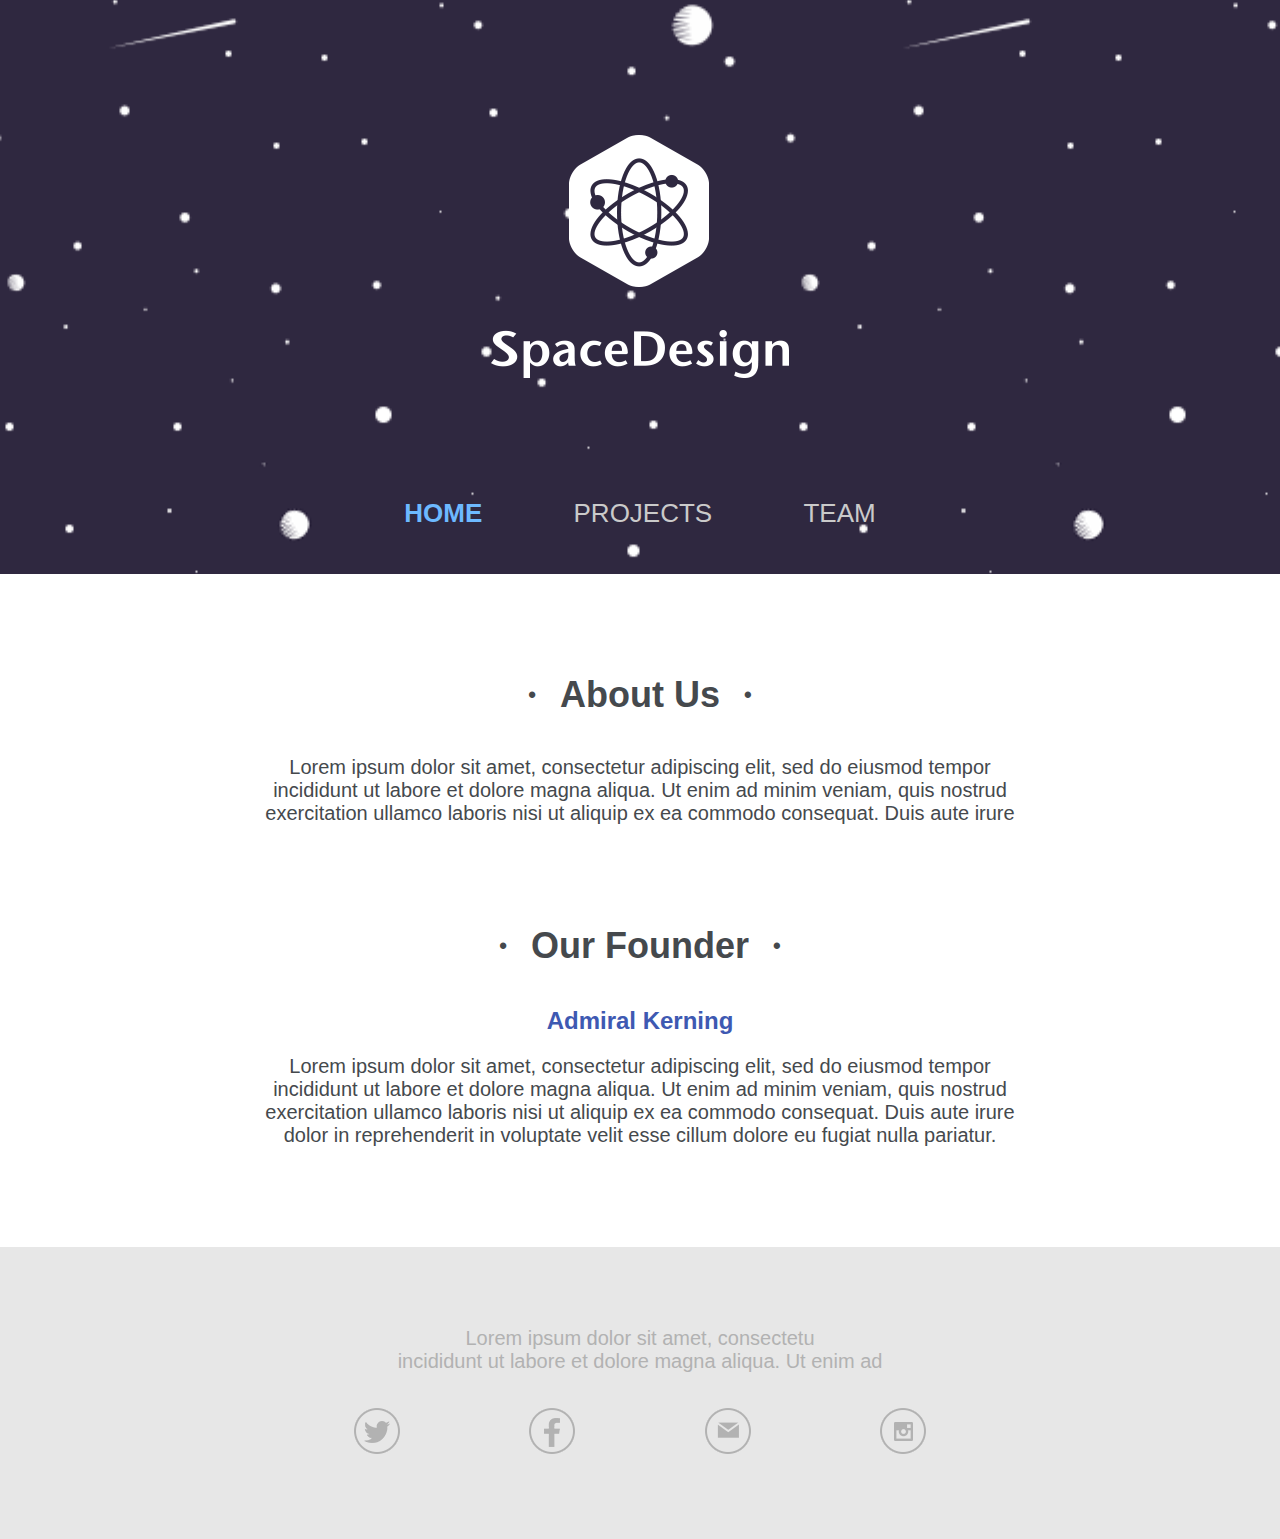
==== company_site/index.html @ 38623471 "Multi-page site" ====
<!doctype html>
<html lang="en-US">
  <head>
    <title>Space Design | Home</title>
    <meta charset="utf-8"/>
    <link rel="stylesheet" href="site.css"/>
  </head>
  <body>
    <header>
      <h1>
        <img src="images/logo.png" alt="Space Design"/>
      </h1>
      <nav>
        <ul>
          <li><a class="active" href="index.html">Home</a></li>
          <li><a href="projects.html">Projects</a></li>
          <li><a href="team.html">Team</a></li>
        </ul>
      </nav>
    </header>

    <main>
      <div class="column">
        <article>
          <h2>About Us</h2>
          <p>Lorem ipsum dolor sit amet, consectetur adipiscing elit, sed do eiusmod tempor incididunt ut labore et dolore magna aliqua. Ut enim ad minim veniam, quis nostrud exercitation ullamco laboris nisi ut aliquip ex ea commodo consequat. Duis aute irure</p>
        </article>

        <article>
          <h2>Our Founder</h2>
          <h3>Admiral Kerning</h3>
          <p>Lorem ipsum dolor sit amet, consectetur adipiscing elit, sed do eiusmod tempor incididunt ut labore et dolore magna aliqua. Ut enim ad minim veniam, quis nostrud exercitation ullamco laboris nisi ut aliquip ex ea commodo consequat. Duis aute irure dolor in reprehenderit in voluptate velit esse cillum dolore eu fugiat nulla pariatur.</p>
        </article>
      </div>
    </main>
    <footer>
      <p>
        Lorem ipsum dolor sit amet, consectetu
        <br />
        incididunt ut labore et dolore magna aliqua. Ut enim ad
      </p>
      <ul>
        <li><a href="#" class="twitter">Twitter</a></li>
        <li><a href="#" class="facebook">Facebook</a></li>
        <li><a href="#" class="email">Email</a></li>
        <li><a href="#" class="instagram">Instagram</a></li>
      </ul>
    </footer>
  </body>
</html>
---- company_site/site.css ----
@import url("whitespace-reset.css");

body {
  padding: 135px 0 0 0;
  font: normal 20px "Avenir", Helvetica, Arial, sans-serif;
  text-align: center;
  color: #45494d;
  background: #2f2840 url("images/bg_body.gif") 50% 0 repeat;
}

header {

}

header h1 {
  margin: 0 0 115px 0;
}

nav {
  padding: 0 0 45px 0;
  font-size: 26px;
  text-transform: uppercase;
}

nav li {
  display: inline;
  padding: 0 42px;
}

nav a {
  text-decoration: none;
  color: #cacaca;
}

nav a.active {
  font-weight: bold;
  color: #6db9ff;
}

main {
  padding: 100px 0 0 0;
  background: #ffffff;
}

h2 {
  padding: 0 0 40px 0;
  font-size: 36px;
  font-weight: 600;
}

h2:before,
h2:after {
  display: inline-block;
  padding: 0 24px;
  font-size: 22px;
  vertical-align: 5px;
  content: "\2022";
}

h3 {
  padding: 0 0 20px 0;
  font-size: 24px;
  color: #3e59b2;
}

article {
  padding: 0 0 100px 0;
}

article p {
  padding: 0 110px;
}

.column {
  width: 1000px;
  margin: 0 auto;
}

footer {
  padding: 80px 0;
  color: #b2b2b2;
  background: #e7e7e7;
}

footer p {
  padding: 0 0 35px 0;
}

footer li {
  display: inline-block;
  padding: 0 62px;
}

footer li a {
  display: block;
  width: 46px;
  height: 46px;
  text-indent: -9999px;
  overflow: hidden;
  background: transparent url("images/icons_social-media.png") 0 0 no-repeat;
}

footer li a.facebook { background-position: 0 -46px; }
footer li a.email { background-position: 0 -92px; }
footer li a.instagram { background-position: 0 100%; }

#projects figure {
  padding: 0 0 55px 0;
}

#projects figure img {
  display: block;
}

#team p {
  padding: 0 120px 120px 120px;
}

#team ul {
  padding: 0 0 225px 0;
}

#team li {
  display: inline-block;
  padding: 0 30px;
  font-size: 24px;
}

#team li img {
  display: block;
  margin: 0 0 25px 0;
}

#team li a {
  text-decoration: none;
  color: #3e59b2;
}
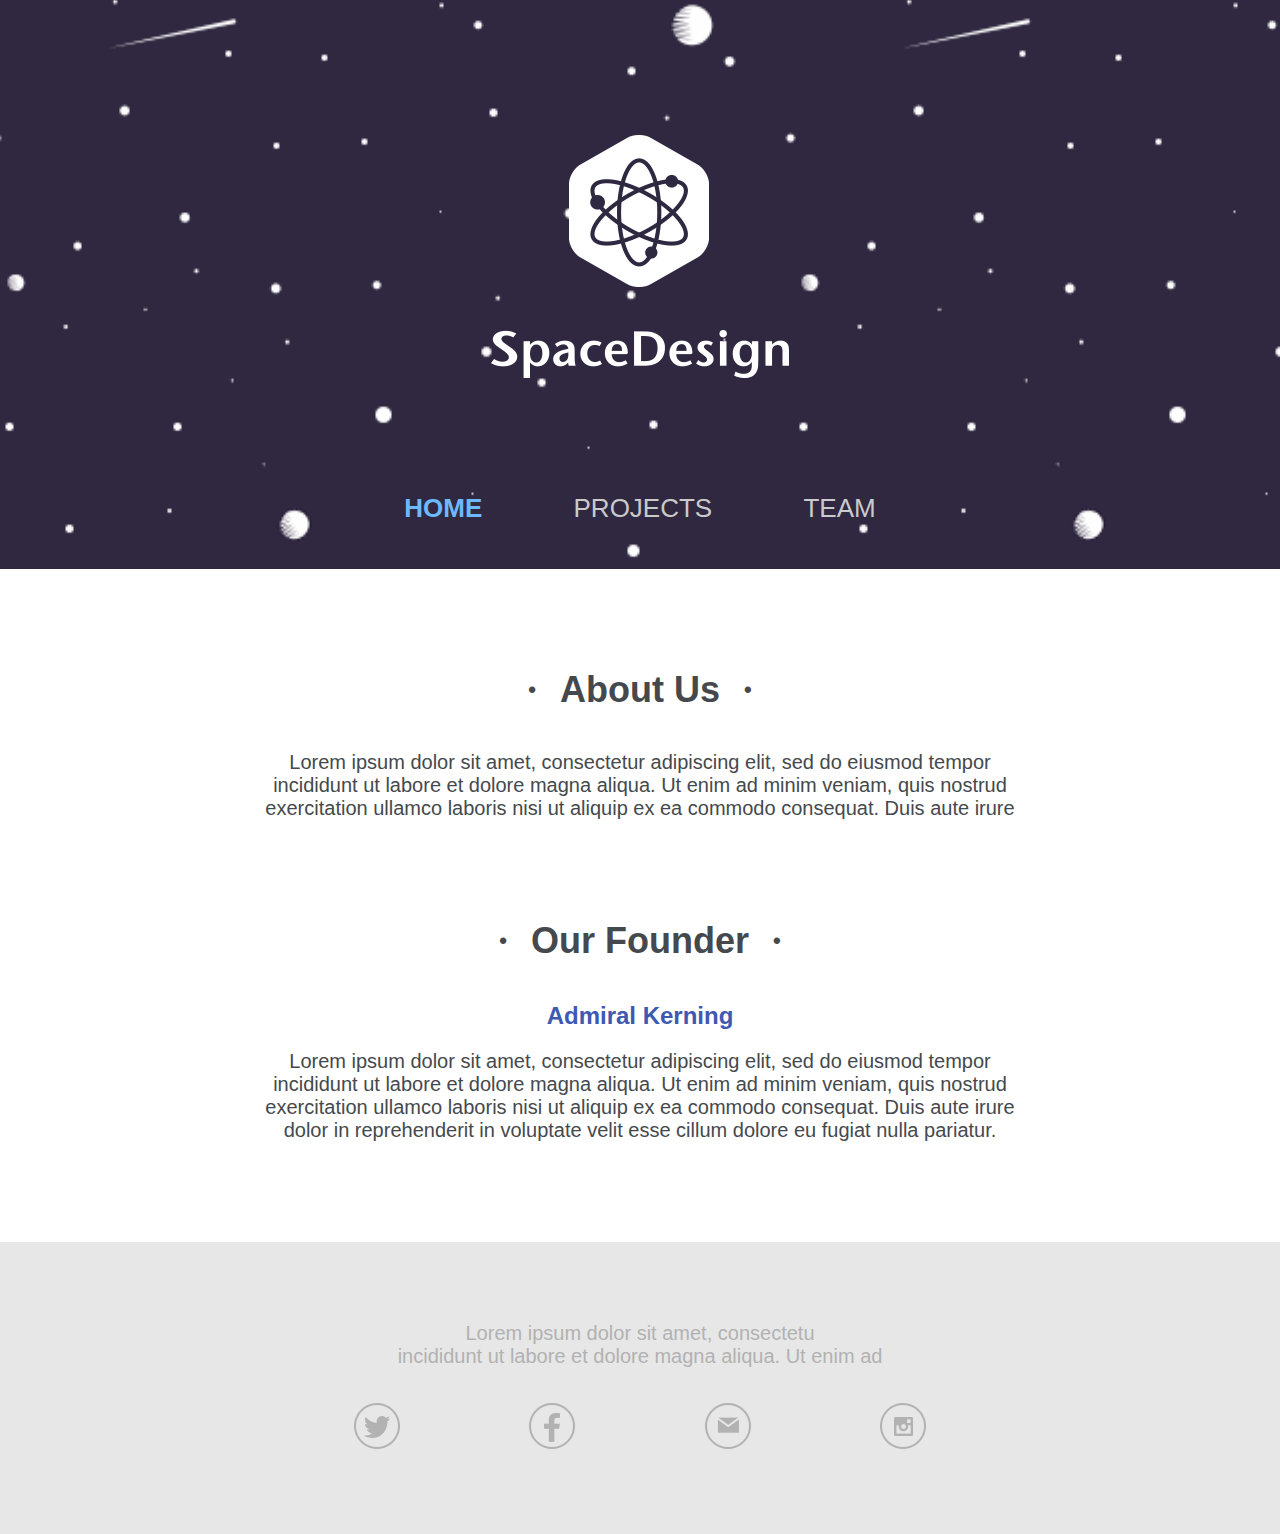
==== commit 47a56e1b: "Add responsive breakpoints to site" ====
--- a/company_site/index.html
+++ b/company_site/index.html
@@ -8,7 +8,7 @@
   <body>
     <header>
       <h1>
-        <img src="images/logo.png" alt="Space Design"/>
+        <a href="index.html">SpaceDesign</a>
       </h1>
       <nav>
         <ul>
--- a/company_site/site.css
+++ b/company_site/site.css
@@ -8,12 +8,16 @@
   background: #2f2840 url("images/bg_body.gif") 50% 0 repeat;
 }
 
-header {
-
-}
-
 header h1 {
   margin: 0 0 115px 0;
+}
+
+header h1 a {
+  display: inline-block;
+  width: 298px;
+  height: 243px;
+  text-indent: -9999px;
+  background: transparent url("images/logo.png") 0 0 no-repeat;
 }
 
 nav {
@@ -72,7 +76,7 @@
 }
 
 .column {
-  width: 1000px;
+  max-width: 1000px;
   margin: 0 auto;
 }
 
@@ -135,3 +139,91 @@
   text-decoration: none;
   color: #3e59b2;
 }
+
+@media (max-width: 875px) {
+  #team li {
+    width: 48%;
+    padding: 0 0 30px 0;
+  }
+  #team li img {
+    margin: 0 auto 25px auto;
+  }
+}
+
+@media (max-width: 768px) {
+  body {
+    padding-top: 65px;
+  }
+  header h1 a {
+    width: 223px;
+    height: 182px;
+    background-size: cover;
+  }
+
+  nav {
+    padding-bottom: 20px;
+  }
+  main {
+    padding-top: 70px;
+  }
+  article {
+    padding-bottom: 50px;
+  }
+  article p {
+    padding: 0 40px;
+    text-align: justify;
+  }
+  footer {
+    padding: 35px 0;
+  }
+  footer li {
+    padding: 0 32px;
+  }
+}
+
+@media (max-width: 480px) {
+  body {
+    padding-top: 0;
+    font-size: 16px;
+  }
+  header {
+    padding: 20px 15px;
+  }
+  header h1 {
+    float: left;
+    margin: 20px 0 0 0;
+    font-size: 20px;
+  }
+  header h1 a {
+    width: auto;
+    height: 40px;
+    padding: 10px 0 0 55px;
+    text-indent: 0;
+    text-decoration: none;
+    color: #ffffff;
+    background-position: -20px 0;
+    background-size: 90px auto;
+  }
+  nav {
+    padding: 0;
+    text-align: right;
+  }
+  nav li {
+    display: block;
+    padding: 5px 0;
+    font-size: 16px;
+  }
+  h2 {
+    font-size: 26px;
+  }
+  h2:before,
+  h2:after {
+    vertical-align: 0;
+  }
+  #team p {
+    padding: 0 30px 40px 30px;
+  }
+  footer li {
+    padding: 0 18px;
+  }
+}
